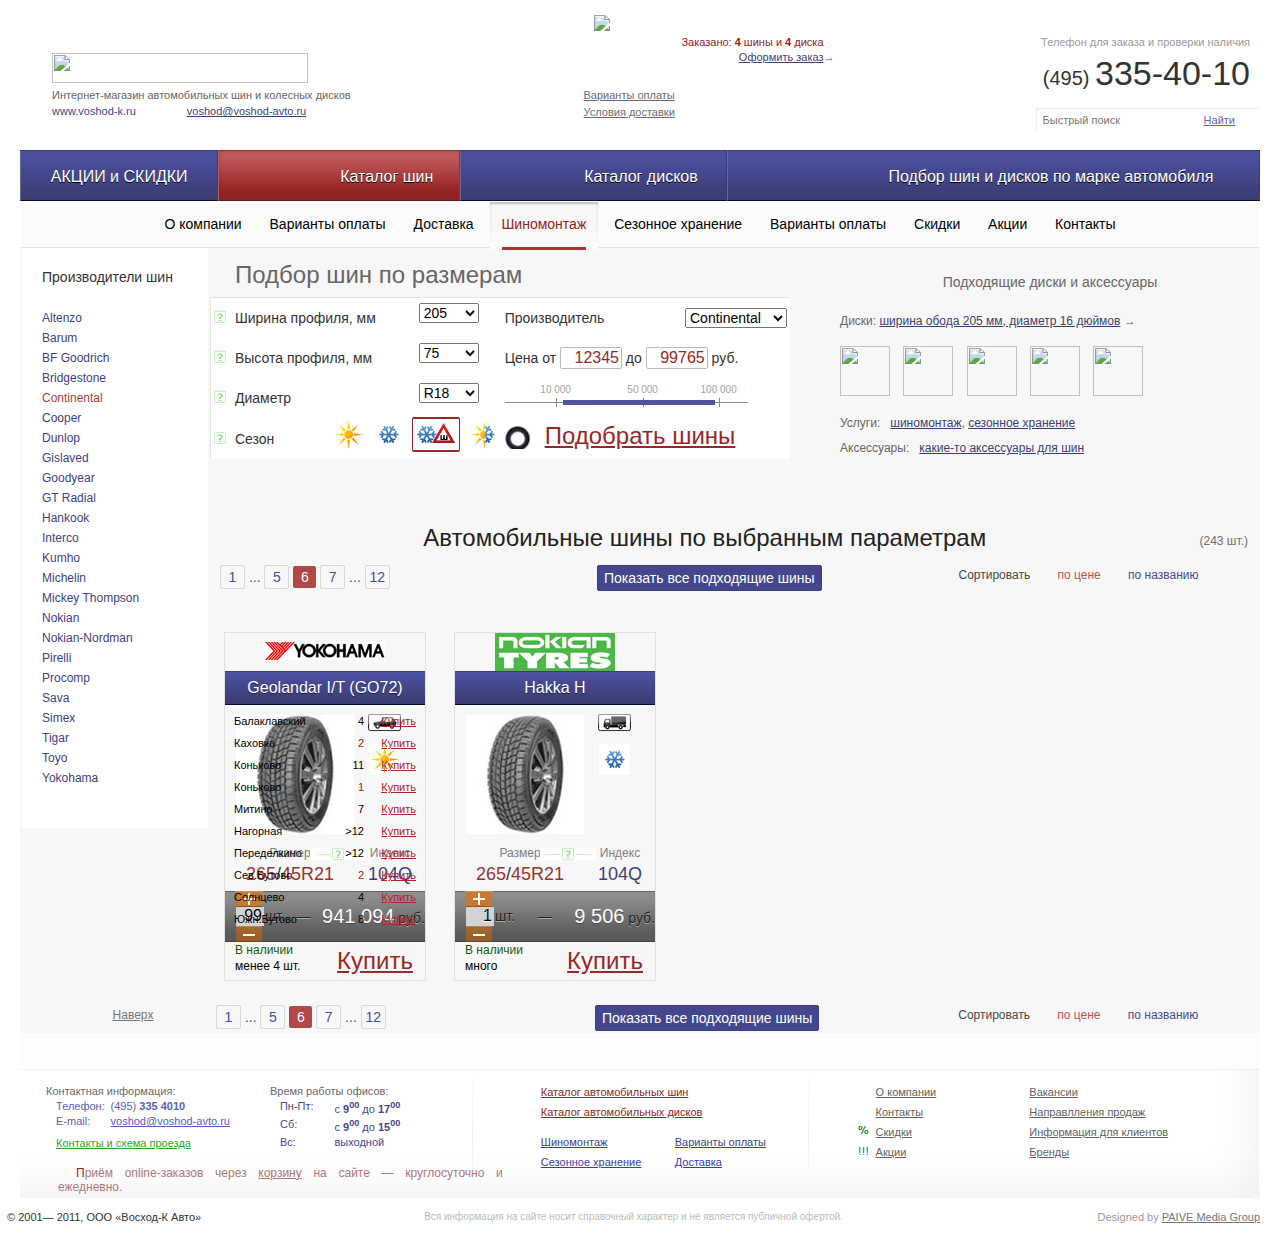
==== catalog1.html @ b051fc98 "FIX: shit-remove" ====
<!DOCTYPE html PUBLIC "-//W3C//DTD XHTML 1.0 Strict//EN" "http://www.w3.org/TR/xhtml1/DTD/xhtml1-strict.dtd">
<html xmlns="http://www.w3.org/1999/xhtml">
<head>
	<meta http-equiv="Content-Type" content="text/html; charset=utf-8" />
	<meta name="Description" content="" />
	<title>Шины!</title>
	<link href='layout.css' rel="stylesheet" type="text/css" />
	<link href='typography.css' rel="stylesheet" type="text/css" />
	<!--[if lte IE 7]>
		<link rel="stylesheet" type="text/css" href='ie.css' />
		<![endif]-->
	<!--[if lte IE 8]><style type="text/css">
		.selector_expanded .angle { display: none; }
		.selector_expanded .angle-inner { display: none; }
	</style><![endif]-->
	<link rel="Shortcut Icon" type="image/x-icon" href="" />
</head>
<body>

	<div id="wrapper">
	<!-- HEADER -->
		<div id="header">
			<div id="header-left"></div>
			<a href="#" class="logo">
				<img src="img/logo.png" width="256" height="30" alt="" />
				<span class="logo-caption">Интернет-магазин автомобильных шин и колесных дисков</span>
			</a>
			<div class="header-sublogo_links">
				<a class="header-self_link" href="http://www.voshod-k.ru/">www.voshod-k.ru</a>
				<a class="header-email" href="mailto:voshod@voshod-avto.ru">voshod@voshod-avto.ru</a>
			</div>

			<div class="addon_info-links">
				<a href="#">Варианты оплаты</a>
				<a href="#">Условия доставки</a>
			</div>
			<div id="cart" class="full">
				<img src="img/forklift.png"/>
				Заказано: <b>4</b> шины и <b>4</b> диска<br/>
				<a href="#">Оформить заказ</a>
			</div>
			<div class="right">
				Телефон для заказа и проверки наличия
				<div id="phone">
					<span class="code">(495) </span>335-40-10
				</div>
				<div id="search">
					<form action="#search" method="post">
						<input name="search" placeholder="Быстрый поиск" tabindex="1" />
						<a href="#" id="search-do" tabindex="2">Найти</a>
					</form>
				</div>
			</div>
		</div>
	<!--MAIN NAVIGATION _ menu1-->
		<ul id="menu">
			<li id="menu_actions"><div><a href="#">АКЦИИ и СКИДКИ</a></div></li>
			<li id="menu_tire_cat" class="active"><div><a href="#">Каталог шин</a></div></li>
			<li id="menu_disc_cat"><div><a href="#">Каталог дисков</a></div></li>
			<li id="menu_from_model"><div><a href="#">Подбор шин и дисков по марке автомобиля</a></div></li>
		</ul>
	<!-- Sub-Navigation -->
		<ul id="menu2">
			<li><div><a href="#">О компании</a></div></li>
			<li><div><a href="#">Варианты оплаты</a></div></li>
			<li><div><a href="#">Доставка</a></div></li>
			<li><div class="active"><a href="#">Шиномонтаж</a></div></li>
			<li><div><a href="#">Сезонное хранение</a></div></li>
			<li><div><a href="#">Варианты оплаты</a></div></li>
			<li><div><a href="#">Скидки</a></div></li>
			<li><div><a href="#">Акции</a></div></li>
			<li><div><a href="#">Контакты</a></div></li>
		</ul>

	<div class="main">
		<div class="sidebar">
			<h3 class="catalog-title">Производители шин</h3>
			<ul class="catalog-list">
				<li><a href="#">Altenzo</a></li>
				<li><a href="#">Barum</a></li>
				<li><a href="#">BF Goodrich</a></li>
				<li><a href="#">Bridgestone</a></li>
				<li><a class="current" href="#">Continental</a></li>
				<li><a href="#">Cooper</a></li>
				<li><a href="#">Dunlop</a></li>
				<li><a href="#">Gislaved</a></li>
				<li><a href="#">Goodyear</a></li>
				<li><a href="#">GT Radial</a></li>
				<li><a href="#">Hankook</a></li>
				<li><a href="#">Interco</a></li>
				<li><a href="#">Kumho</a></li>
				<li><a href="#">Michelin</a></li>
				<li><a href="#">Mickey Thompson</a></li>
				<li><a href="#">Nokian</a></li>
				<li><a href="#">Nokian-Nordman</a></li>
				<li><a href="#">Pirelli</a></li>
				<li><a href="#">Procomp</a></li>
				<li><a href="#">Sava</a></li>
				<li><a href="#">Simex</a></li>
				<li><a href="#">Tigar</a></li>
				<li><a href="#">Toyo</a></li>
				<li><a href="#">Yokohama</a></li>
			</ul><!--//catalog-list-->
		</div>
		<div class="catalogue-blocks">
			<div class="products_selection-outer">
				<div class="advice-disc">
					<div id="selector_wrapper">
						<h1>Подбор шин по размерам</h1>
						<table class="selector">
						<tr>
							<td><a href="#" class="icon_help"></a></td>
							<td><label for="tire_width">Ширина профиля, мм</label></td>
							<td><select name="tire_width" id="tire_width">
								<option value="205">205</option>
								<option value="190">190</option>
							</select></td>
							<td><label for="tire_creator">Производитель</label>
								<select name="tire_creator" id="tire_creator">
								<option value="1">Bridgestone</option>
								<option value="2" selected="selected">Continental</option>
								<option value="3">Goodyear</option>
								<option value="4">Firestone</option>
								<option value="5">Michelin</option>
								<option value="6">nokian Tyres</option>
							</select></td>
						</tr><tr>
							<td><a href="#" class="icon_help"></a></td>
							<td><label for="tire_height">Высота профиля, мм</label></td>
							<td><select name="tire_height" id="tire_height">
								<option value="75">75</option>
								<option value="65">65</option>
								<option value="55">55</option>
								<option value="45">45</option>
							</select></td>
							<td>Цена от <input class="price" name="price_low" value="12345"/>
								до <input class="price" name="price_high" value="99765"/> руб.</td>
						</tr><tr>
							<td><a href="#" class="icon_help"></a></td>
							<td><label for="tire_radius">Диаметр</label></td>
							<td><select name="tire_radius" id="tire_radius">
								<option value="18">R18</option>
								<option value="17">R17</option>
								<option value="16">R16</option>
								<option value="15">R15</option>
							</select></td>
							<td>
								<div class="double_slider">
									<div class="labels">
										<div class="label" style="left: 51px;">10 000<div class="tick"></div></div>
										<div class="label" style="left: 138px;">50 000<div class="tick"></div></div>
										<div class="label" style="left: 214px;">100 000<div class="tick"></div></div>
									</div>
									<div class="knob knob-left" style="left: 50px;"></div>
									<div class="knob knob-right" style="left: 210px;"></div>
									<div class="bar" style="left: 58px; width: 152px;"></div>
								</div>
							</td>
						</tr><tr>
							<td><a href="#" class="icon_help"></a></td>
							<td colspan="2"><span>Сезон</span> <div id="season">
								<a class="season season_summer" href="#"></a>
								<a class="season season_winter" href="#"></a>
								<a class="season season_spikes active" href="#"></a>
								<a class="season season_all" href="#"></a>
							</div></td>
							<td><a href="#" class="go">Подобрать шины</a></td>
						</tr>
						</table>
					</div>

					<div class="accessories-wrapper">
						<h3 class="matching">Подходящие диски и аксессуары</h3>
						Диски: <a href="#">ширина обода 205 мм, диаметр 16 дюймов</a> &rarr;
						<div class="goods-wrapper">
							<div class="goods">
								<a href="#" class="left"></a>
								<a href="#" class="right right-active"></a>
								<img src="img/disc-previews/1.png" />
								<img src="img/disc-previews/2.png" />
								<img src="img/disc-previews/3.png" />
								<img src="img/disc-previews/4.png" />
								<img src="img/disc-previews/5.png" />
							</div>
						</div>
						<ul class="extra">
							<li>Услуги: &nbsp; <a href="#">шиномонтаж</a>, <a href="#">сезонное хранение</a></li>
							<li>Аксессуары: &nbsp; <a href="#">какие-то аксессуары для шин</a></li>
						</ul>
					</div>
				</div>
			</div>
			
			<h2 class="catalogue-title">
					Автомобильные шины по выбранным параметрам
					<span class="total-amount">(243 шт.)</span>
			</h2>
			<div class="catalogue-panel">
				<div class="paginator">
					<a href="#" class="page">1</a> ...
					<a href="#" class="page">5</a>
					<a href="#" class="page active">6</a>
					<a href="#" class="page">7</a> ...
					<a href="#" class="page">12</a>
				</div>
				<div class="show-all">
					<button>Показать все подходящие шины</button>
				</div>
				<div class="sorting">
					<span class="title">Сортировать</span>
					<div class="column active">
						<a href="#" class="up"></a>
						по цене
						<a href="#" class="down down-active"></a>
					</div>
					<div class="column">
						<a href="#" class="up"></a>
						по названию
						<a href="#" class="down"></a>
					</div>
				</div>
			</div>
		

		<ul class="product-list product-list_inner">
			<li class="right-border"></li>
			
			<li class="p-item">
				<div class="brand"><img src="img/logos/yokohama.gif" alt="" /></div>
				<h2 class="product-heading">Geolandar I/T (GO72)</h2>
				<div class="product-details">
					<div class="fig"><img src="img/photos/1.jpg" alt="" /></div>
					<ul class="product-specifics">
						<li class="car-type"><i class="vehicle_icon vehicle_icon_auto"></i></li>
						<li class="weather-type"><i class="season season_summer"></i></li>
						<li class="addon-type"><i></i></li>
					</ul>
					<div class="properties">
						<div class="size"><span>Размер</span><br/><big><b>265</b>/<b>45R21</b></big></div>
						<div class="index"><span>Индекс</span><br/><big>104Q</big></div>
						<a class="info-flyer" href="#"></a>
					</div>
				</div>
				<div class="product-actions">
					<div class="amount-selector">
						<a class="inc-amount" href="#"></a>
						<a class="dec-amount" href="#"></a>
						<input type="text" class="amount-number" value="99" /><span>шт.</span>
					</div>
					<div class="price">
						<div class="emdash">&mdash;</div>
						<div class="value"><big>941 094</big> руб.</div>
					</div>
				</div>
				<div class="availability availability-present">
					<div class="where-list">
						<div class="place"><span>Балаклавский</span><span class="amount">4</span></div><a class="buy" href="#">Купить</a>
						<div class="place"><span>Каховка</span><span class="amount small">2</span></div><a class="buy" href="#">Купить</a>
						<div class="place"><span>Коньково</span><span class="amount">11</span></div><a class="buy" href="#">Купить</a>
						<div class="place"><span>Коньково</span><span class="amount small">1</span></div><a class="buy" href="#">Купить</a>
						<div class="place"><span>Митино</span><span class="amount">7</span></div><a class="buy" href="#">Купить</a>
						<div class="place"><span>Нагорная</span><span class="amount">&gt;12</span></div><a class="buy" href="#">Купить</a>
						<div class="place"><span>Переделкино</span><span class="amount">&gt;12</span></div><a class="buy" href="#">Купить</a>
						<div class="place"><span>Сев.Бутово</span><span class="amount small">2</span></div><a class="buy" href="#">Купить</a>
						<div class="place"><span>Солнцево</span><span class="amount">4</span></div><a class="buy" href="#">Купить</a>
						<div class="place"><span>Южн.Бутово</span><span class="amount">8</span></div><a class="buy" href="#">Купить</a>
						<div class="bottom"></div>
					</div>
					<div class="present">В наличии</div>
					<div class="amount">менее 4 шт.</div>
				</div>
				<a class="btn-buy" href="#">Купить</a>
			</li>

			<li class="p-item">
				<div class="brand"><img src="img/logos/nokian.gif" alt="" /></div>
				<h2 class="product-heading">Hakka H</h2>
				<div class="product-details">
					<div class="fig"><img src="img/photos/1.jpg" alt="" /></div>
					<ul class="product-specifics">
						<li class="car-type"><i class="vehicle_icon vehicle_icon_truck"></i></li>
						<li class="weather-type"><i class="season season_winter"></i></li>
					</ul>
					<div class="properties">
						<div class="size"><span>Размер</span><br/><big><b>265</b>/<b>45R21</b></big></div>
						<div class="index"><span>Индекс</span><br/><big>104Q</big></div>
						<a href="#" class="info-flyer"></a>
					</div>
				</div>
				<div class="product-actions">
					<div class="amount-selector">
						<a class="inc-amount" href="#"></a>
						<a class="dec-amount" href="#"></a>
						<input type="text" class="amount-number" value="1" /><span>шт.</span>
					</div>
					<div class="price">
						<div class="emdash">&mdash;</div>
						<div class="value"><big>9 506</big> руб.</div>
					</div>
				</div>
				<div class="availability availability-present">
					<div class="present">В наличии</div>
					<div class="amount">много</div>
				</div>
				<a class="btn-buy" href="#">Купить</a>
			</li>
		</ul><!--//product-list-->
		<div class="catalogue-panel catalogue-panel_bottom">
			<div class="top-link"><a href="#">Наверх</a></div>
			<div class="paginator">
				<a href="#" class="page">1</a> ...
				<a href="#" class="page">5</a>
				<a href="#" class="page active">6</a>
				<a href="#" class="page">7</a> ...
				<a href="#" class="page">12</a>
			</div>
			<div class="show-all">
				<button>Показать все подходящие шины</button>
			</div>
			<div class="sorting">
				<span class="title">Сортировать</span>
				<span class="column active">
					<a href="#" class="up"></a>
					по цене
					<a href="#" class="down down-active"></a>
				</span>
				<span class="column">
					<a href="#" class="up"></a>
					по названию
					<a href="#" class="down"></a>
				</span>
			</div>
		</div>

		<div class="catalogue-bottom"></div>
	</div>
	</div><!--//main-->

	<div id="footer-navigation">
		<div class="office-info">
			<div class="column column_contacts">
				<h5>Контактная информация:</h5>
				<dl>
					<dt>Телефон:</dt>  <dd>(495) <b>335 4010</b></dd>
					<dt>E-mail:</dt>  <dd><a href="mailto:voshod@voshod-avto.ru">voshod@voshod-avto.ru</a></dd>
				</dl>
				<a href="#" class="contacts_link">Контакты и схема проезда</a>
			</div>
			<div class="column column_time">
				<h5>Время работы офисов:</h5>
				<dl>
					<dt>Пн-Пт:</dt>  <dd>с <b>9<sup>00</sup></b> до <b>17<sup>00</sup></b></dd>
					<dt>Сб:</dt>  <dd>с <b>9<sup>00</sup></b> до <b>15<sup>00</sup></b></dd>
					<dt>Вс:</dt>  <dd>выходной</dd>
				</dl>
			</div>
			<br style="clear: both;"/>
			<p class="notification">Приём online-заказов через <a href="#">корзину</a> на сайте — круглосуточно и ежедневно.</p>
		</div>

		<div class="addon-services_nav">
			<ul class="s_nav-catalogs">
				<li><a href="#">Каталог автомобильных шин</a></li>
				<li><a href="#">Каталог автомобильных дисков</a></li>	
			</ul>
			<ul class="s_nav-services">
				<li><a href="#">Шиномонтаж</a></li>
				<li><a href="#">Варианты оплаты</a></li>
				<li><a href="#">Сезонное хранение</a></li>
				<li><a href="#">Доставка</a></li>
			</ul>
		</div>

		<div class="addon-basic_nav">
			<ul class="b_nav">
				<li><a href="#">О компании</a></li> 	<li><a href="#">Вакансии</a></li>
				<li><a href="#">Контакты</a></li>			<li><a href="#">Направлления продаж</a></li>
				<li class="ico-sales"><a href="#">Скидки</a></li><li><a href="#">Информация для клиентов</a></li>
				<li class="ico-offers"><a href="#">Акции</a></li><li><a href="#">Бренды</a></li>
			</ul>
		</div>
	</div>

	<div id="footer">
		<div class="copyright">
			&copy; 2001— 2011, ООО &laquo;Восход-К Авто&raquo;
		</div>
		<div class="notice">Вся информация на сайте носит справочный характер и не является публичной офертой.</div>
		<div class="dev">Designed by <a href="#">PAIVE Media Group</a></div>
	</div>

	</div><!--//wrapper-->
	<div class="selector_expanded" style="display: none;">
		<table>
			<tr><td><div class="option">4,5</div></td>
					<td><div class="option">7</div></td>
					<td><div class="option">9,5</div></td>
					<td><div class="option">12,5</div></td>
			</tr>
			<tr><td><div class="option">5</div></td>
					<td><div class="option">7,5</div></td>
					<td><div class="option">10</div></td>
					<td><div class="option">13</div></td>
			</tr>
			<tr><td><div class="option">5,5</div></td>
					<td><div class="option">8</div></td>
					<td><div class="option active">10,5</div></td>
					<td></td>
			</tr>
			<tr><td><div class="option">6</div></td>
					<td><div class="option">8,5</div></td>
					<td><div class="option">11</div></td>
					<td></td>
			</tr>
				<tr><td><div class="option">6,5</div></td>
					<td><div class="option">9</div></td>
					<td><div class="option">12</div></td>
					<td></td>
			</tr>
		</table>
		<div class="angle"></div><div class="angle-inner"></div>
	</div>
<script type="text/javascript" src="mootools-1.3.js"></script>
<script type="text/javascript"><!--
$$(".tab a").addEvent('click', function(event){
	var old_tab = $$(".tab.active")[0];
	var new_tab = this.parentNode.parentNode;
	if (old_tab == new_tab) return;
	old_tab.removeClass('active');
	$(old_tab.get('tab') + "_selector").style.display = 'none';
	$(new_tab).addClass('active');
	$(new_tab.get('tab') + "_selector").style.display = '';
	event.preventDefault();
});

$$("#accordion .panel").addEvent('click', function(event){
	var old = $$("#accordion  .panel.active")[0];
	if (old == this) return;
	old.removeClass('active');
	this.addClass('active');
	$($(old).getNext()).tween('width', 0);
	$(this.getNext()).tween('width', 350);
	event.preventDefault();
});

$$(".amount-selector .inc-amount").addEvent('click', function(event){
	var input = this.getNext(".amount-number");
	var val = parseInt(input.value) + 1;
	if (val > 99) val = 99;
	input.value = val;
	event.preventDefault();
});
$$(".amount-selector .dec-amount").addEvent('click', function(event){
	var input = this.getNext(".amount-number");
	var val = parseInt(input.value) - 1;
	if (val < 1) val = 1;
	input.value = val;
	event.preventDefault();
});

function open_select(event) {
	var id = this.get('data');
	var select = $(id);
	var wrapper = $$(".selector_expanded")[0];
	var table = $$(".selector_expanded table")[0];
	table.set('bound_select', id);
	
	var label = $($$("label[for="+id+"]")[0]);
	label.addClass('active');
	var off = label.getOffsets();
	wrapper.style.left = off.x + label.offsetWidth + 16 + 'px';
	wrapper.style.top = off.y - 8 + 'px';

	for (var i = table.rows.length-1; i >= 0; i--) table.deleteRow(i);
	var opt_cnt = select.options.length;
	var sel_idx = select.selectedIndex;
	var row = null;
	var isNarrow = true;
	for (var i = 0; i < opt_cnt; i++) {
		var cidx = i % 4;
		if (!cidx) row = table.insertRow(i/4);
		var cell = row.insertCell(cidx);
		var option = select.options[i];
		if (option.innerHTML.length > 6) isNarrow = false;
		var div = new Element('div', { 'class': "option", html: option.innerHTML, val: option.value });
		if (i == sel_idx) div.addClass('active');
		$(cell).grab(div);
	}
	if (isNarrow) table.addClass('selector_narrow');
	wrapper.style.display = '';
	event.stopPropagation();
}

function close_select() {
	var wrapper = $$(".selector_expanded")[0];
	wrapper.style.display = 'none';
	var table = $(wrapper).getElement("table");
	table.removeClass('selector_narrow');
	var id = table.get('bound_select');
	$($$("label[for="+id+"]")[0]).removeClass('active');
}

$$(".selector_expanded table")[0].addEvent('click', function(event){
	var id = this.get('bound_select');
	var target = $(event.target);
	if (target.className != "option") return;
	$(id).value = target.get('val');
	$($$(".selector_expanded table .active")[0]).removeClass('active');
	target.addClass('active');
	$$(".pseudo-select[data="+id+"]")[0].innerHTML = target.innerHTML;
	close_select();
});

$$("select").each(function(select){
	var lablels = $$("label[for="+select.id+"]");
	if (!lablels.length) return;
	select.style.display = 'none';
	var subst =  new Element("div", {'class': "pseudo-select", html: select.options[select.selectedIndex].innerHTML, data: select.id });
	subst.addEvent('click', open_select);
	$(select.parentNode).grab(subst);
});

document.addEvent('click', function(){
	close_select();
});
-->
</script>
</body>
</html>
---- layout.css ----
/*   Table of contents

0. GLOBAL RESET [ +element style reset and minifixes ]
1. BASE LAYOUT  [ LAYOUT. Style of all base elements like body, wrapper, header, content, extras, footer, etc. ]
2. GLOBAL STYLE [ Global styles ]
3. CONTENT      [ All elements fully relative to content and belong to it ]
4. HEADER       [ Header, Logo, Header-Menu, etc ]
5. FOOTER       [ Copyright, developers info etc ]

(c) SublimeYe, 2011
Skype: sublimeye

--------------------------------*/

/*   0. Global reset + holy shit ;)
--------------------------------*/
html,body,div,span,applet,object,iframe,h1,h2,h3,h4,h5,h6,p,blockquote,pre,a,abbr,acronym,address,big,cite,code,del,dfn,em,font,img,ins,kbd,q,s,samp,small,strike,strong,sub,tt,var,dd,dl,dt,li,ol,ul,fieldset,form,label,legend,table,caption,tbody,tfoot,thead,tr,th,td{margin:0;padding:0;border:0;font-weight:inherit;font-style:inherit;vertical-align:baseline}
input, button, textarea, select {margin: 0;font-size: 1em}
table {border-collapse: collapse; border-spacing: 0}
blockquote, q {quotes: none}
dfn, i, cite, var, address, em {font-style: normal}
th, b, strong, h1, h2, h3, h4, h5, h6 {font-weight: normal}

/* CLEAR FIX*/
.clearfix:after {content: ".";display: block;clear: both;visibility: hidden;line-height: 0;height: 0} 
.clearfix {display: inline-block} 
html[xmlns] .clearfix {display: block}

a:focus {outline: none;}

/*   1. Base layout
--------------------------------*/
body {
	padding: 0 20px;
}

#wrapper {
	max-width: 1440px;
	margin: 20px auto 0;
}
#header {
	position:relative;
	height: 130px;
	background:url('img/bg-head.png') top right;
	margin-left: 10px;
}
.logo {
	display: inline-block;
	margin-top: 33px;
	text-decoration: none;

}
.header-addon_links, .logo {
	margin-left: 17px;
}
.logo-caption {
	color: #666;
	display: block;
	line-height: 17px;
}
.header-self_link {
	color: #434689;
	text-decoration: none;
	margin-left: 17px;
}
a.header-self_link:hover {
	text-decoration: underline;
	color: #434689;
}
.header-email {
	margin-left: 48px;
	color: #3d3f77;
	text-decoration: underline;
}
a.header-email:hover {
	text-decoration: none;
	color: #3d3f77;
}
.addon_info-links {
	position: absolute;
	left: 45%;
	top: 67px;
}
.addon_info-links a {
	float: left;
	clear: left;
	line-height: 1.5;
}
#cart {
	position:absolute;
	left: 45%;
	margin-left: 70px;
	top: 15px;
}
#cart.full { margin: 0 0 0 10px; width: 230px; }
#cart.full img { float: left; margin-top: -20px; }
#header-left {height: 130px; width: 70px; background:url('img/bg-head.png'); margin: 0 -55px 0 -10px; float:left;}
#header .right {position:absolute; right: 10px; top: 15px; width: 250px; text-align:right}
#header #search {position: absolute; right:-10px; width: 224px; height: 26px; background:white; box-shadow: 2px 2px 2px -2px silver inset; margin: 10px 0 0 0;}
#header #search input { border: none; padding: 6px; width: 152px; background: transparent; }
#search-do { padding-right: 15px;	margin-right: 10px; background:url('img/search.gif') no-repeat scroll right center; }

/*   2. MENU
--------------------------------*/
#menu { display: block; width: 100%;
	}
#menu li {
	list-style-type: none; float: left;
	display: block;
	clear: right;
	line-height: 49px;
	height: 51px;
}
#menu div {
	height: 49px;
	background: #43468a url('img/x-bg-slice.png') 0 0 repeat-x;
	border: 1px solid #44478c;
	border-color: #3b3d72 rgba(3, 13, 59, 0.18) #030d3b rgba(255, 255, 255, 0.12);
	border-color: #3b3d72 #373b7b #030d3b #6669a0;
}
#menu a {
	display: block;
	padding: 20px 0 0;
	margin-top: -20px;
	background: url('img/menu_tires.png') left top no-repeat scroll;
	bottom: -1px;
	position: relative;
}
#menu .active div {
	background: #a93d3d url('img/x-bg-slice.png') 0 -49px repeat-x;
	box-shadow: 2px 2px 4px -2px rgba(0, 0, 0, 0.2) inset;
	border-color: #9d2e2e rgba(3, 13, 59, 0.18) #6e1313 rgba(255, 255, 255, 0.12);
	border-color: #9d2e2e #89373f #6e1313 #b96161;
}
#menu_actions { width: 16%; }
#menu_tire_cat { width: 19.5%; }
#menu_disc_cat { width: 21.5%; }
#menu_from_model { width: 43%; }
#menu_tire_cat a { background-position: 20px -131px; padding-left: 95px; }
#menu_disc_cat a { background-position: 20px -231px; padding-left: 95px; }
#menu_from_model a { background-position: 20px -331px; padding-left: 115px; }

#menu2 {
	clear: both;
	text-align: center;
	background: #fbfbfb;
	border: 1px solid white;
	border-bottom-color: #e4e3e3;
}
#menu2 li {
	list-style-type: none;
	display:inline-block;
	vertical-align: top
}
#menu2 a { display: block; line-height: 45px; }
#menu2 div { padding: 0 12px; }
#menu2 .active {
	background-color: #f7f7f7;
	box-shadow: 0 -30px 15px -15px #fcfcfc inset, 0 2px 2px silver inset;
	position: relative;
	top: 20px;
	margin-top: -20px;
}
#menu2 .active a { border-bottom: 3px solid #a53737; }

/*   2. GLOBAL STYLE
--------------------------------*/

body { background:url('img/bg.gif') repeat top center; min-width: 1160px; }
#body { background-color:#f7f7f7; border:1px solid white; border-width: 0 1px}
.columns { margin-right: 579px; }
.columns .right { float: right; width: 579px; margin-right: -579px; position: relative; }
.columns .left { float: left; width: 100%; }

/*   3. CONTENT
--------------------------------*/
.tabs { margin-top: 15px; }
.tabs .title { float: left; margin: 2px 0 0 24px; }
.tabs .tab a { border-bottom: 1px dashed; display: block; margin: 0 8px 8px; border-color: #424586; }
.tabs .tab { float: left; margin-left: 8px; }
.tabs .active a {
	border-color: #a83b3b; background: white; margin: -1px 7px 8px
}
.tabs .active {
	background: white;
	border: 1px solid #e5e5e5;
	border-width: 1px 0 0 1px;
	margin-bottom: -1px;
}
.tabs .active div {
	border: 1px solid #f6f6f6;
	border-width: 1px 0 0 1px;
}
.interactive-blocks {
	overflow: hidden;
	background: #F7F7F7;
}
#selector_wrapper {
	float: left;
	width: 580px;
	height: 243px;
}

/* Main page : content layout
--------------------------------*/
.main {
	overflow: hidden;
	background: #f7f7f7;
}
.main_content-layout {
	float: left;
	clear: both;
	margin-left: 560px;
	background: #F7F7F7;
}
.main_fixed-column {
	margin-left: 190px;
	overflow: visible;
}
.main_fixed-column .catalogue-blocks {
	width: 100%;
	float: right;
}
.main_fixed-column .sidebar {
    margin-left: -190px;
    position: relative;
}

.selector { background:white; border: 1px solid #e5e5e5; border-width: 1px 0 0 1px; clear: both; width: 100%; }
#tire_selector { height: 207px; }
#tire_width, #tire_height, #tire_radius { width: 60px; }
.selector select { float: right; margin-right: 20px; }
#tire_selector select,
#disc_selector select { margin-bottom: -4px; }
#brand_selector select { margin-top: 8px; }
#tire_creator { margin: 10px 0 -10px; }
.selector table { margin-top: 20px; width: 100%; }
.selector td { padding: 0 3px; line-height: 40px; }
.icon_help { display: inline-block; width: 12px; height: 12px; background: url('img/question.gif') center; }
.selector .double_slider { position: relative; width: 243px; height: 1px; background: #8b8b8b; }
.selector .double_slider .label { position: absolute; width: 48px; margin-left: -24px; top: -20px; line-height: 16px; }
.selector .double_slider .tick { position: absolute; left: 0; width: 1px; height: 9px; background: #8b8b8b; margin-left: 24px;  }
.selector .double_slider .knob { position: absolute; width: 8px; height: 14px; background: url('img/knob.png'); cursor: pointer}
.selector .double_slider .knob-left { background-position: 0 0; }
.selector .double_slider .knob-right { background-position: -8px 0; }
.selector .double_slider .bar {
	position: absolute; top: -2px; height: 5px;
	background-color: #4f539d;
	background: linear-gradient(top, #565aac 0%,#3e417b 100%);
}
.selector .go{ padding-left: 40px; background: url('img/goods_large_icon.png') left -11px no-repeat scroll; }
#tire_selector .go{ position: relative; top: 20px; }

#tire_selector .go { background-position: 0 -11px; }
#disc_selector .go { background-position: 0 -51px; }
#brand_selector .go { background-position: 0 -80px; padding: 10px 0 0 60px; float: right; margin: 14px 20px 36px 0; }

 input.price { width: 3.5em; border: 1px solid #bababa; border-radius: 2px; }

.season { width: 31px; height: 31px; background-image: url('img/seasons.png'); display: block; }
.season_summer { background-position: 0 0; }
.season_winter { background-position: -31px 0; }
.season_spikes { background-position: -62px 0; width: 46px; }
.season_all { background-position: -108px 0; }
.season_spikes_only { background-position: -141px 0; }
#season { float: right; }
#season .season { float: left; margin-left: 9px; border-radius: 2px; }
#season .season.active { border: 1px solid #982828; margin: -2px -1px -2px 8px; border-width: 2px 1px; }
#season .season:hover { border: 1px solid #e3e3e3; margin: -1px -1px -1px 8px; }

#accordion {
	width: 579px;
	height: 259px;
	border-top: 1px solid white;
	border-left: 1px solid white;
	overflow: hidden;
	float: right
}
#accordion .panel, #accordion .view { height: 259px; float: left; position: relative; }
#accordion .panel { width: 37px; border-right: 1px solid white; }
#accordion .view { width: 350px; background: url('img/accordion-bg.jpg'); overflow: hidden; }
#accordion .view .text h1 { font-size: 36px; }
#accordion .view .text p { font-size: 12px; }

#accordion .panel .text { width: 37px; height: 240px; }
#accordion .active .text { background-position: -37px 0; }
#accordion .panel .text1 { background-image: url(img/text1.png); }
#accordion .panel .text2 { background-image: url(img/text2.png); }
#accordion .panel .text3 { background-image: url(img/text3.png); }
#accordion .panel .text4 { background-image: url(img/text4.png); }
#accordion .panel .text5 { background-image: url(img/text5.png); }
#accordion .panel .text6 { background-image: url(img/text6.png); }

#accordion .panel .label { width: 37px; height: 20px; background: url(img/labels.png); }
#accordion .panel .label_new { background-position: 0 0; }
#accordion .panel .label_sale { background-position: -37px 0; }
#accordion .panel .label_hit { background-position: -74px 0; }

#accordion .view .text {
	color:#3f3f3f;
	position: absolute; bottom: 0; left: 0;
	width: 340px; /*// width: 350px;*/
	padding: 8px;
	background: rgba(255, 255, 255, 0.7);
	filter: progid:DXImageTransform.Microsoft.gradient( startColorstr='#b2ffffff', endColorstr='#b2ffffff',GradientType=0); 
}

#all_news { float: right; padding-right: 5px; margin-top: -18px; }

#news {
/* -1px for left-border */
	width: 559px;
	margin-left: -559px;
	float: left;
	background: #F7F7F7;
}
#news .text {
	overflow: hidden;
}

#news h2 { margin-top: 30px; padding: 0 20px; }
#news .piece_of_news { padding: 0 20px; }
#news .piece_of_news .date {
	margin: 10px 0 0 -18px
}

#news .banners {
	float: left;
	width: 187px;
	margin-right: 16px;
	overflow: hidden;
	/*margin-left: -187px; */
	position: relative;
}
#news .banners img {
	float: left;
	clear: left;
}

.main_content-layout .article {
	float: right;
	margin-left: 30px;
}
.article h1 { margin: 25px 0 5px 0; }
p { margin: 0 0 8px 0; padding: 0 1em; }

/*   4. HEADER
--------------------------------*/

/*   5. FOOTER
--------------------------------*/
#footer-navigation {
	clear: both;
	height: 130px;
}
#footer-navigation { background: url('img/bg-footer.png') right top; }
#footer-navigation li { list-style-type: none; }
#footer-navigation .office-info { float: left; width: 42%; background: url('img/x-bg-slice.png') 87% -183px no-repeat; }
#footer-navigation .office-info .column { float: left; margin-left: 5%; width: 38%; padding-top: 15px; }
#footer-navigation .office-info h5 { color: #696969; font-size: 11px; }
#footer-navigation a.contacts_link { margin-left: 10px; line-height: 26px; }
#footer-navigation .office-info dl { margin-left: 10px; }
#footer-navigation .office-info dt { float: left; width: 29%; }
#footer-navigation .office-info dd { float: left; width: 70%; }

#footer-navigation .office-info .notification { margin: 10px 5% 0; }
#footer-navigation .addon-services_nav { float: left; width: 27%; background: url('img/x-bg-slice.png') 80% -183px no-repeat;  }
#footer-navigation .addon-basic_nav { float: left; width: 31%; clear: right}
#footer-navigation .s_nav-catalogs { margin-top: 13px; }
#footer-navigation .s_nav-services { margin-top: 10px; }
#footer-navigation .s_nav-services li { float: left; width: 40%; }
#footer-navigation .b_nav { margin-top: 13px;  }
#footer-navigation .b_nav li { float: left; width: 40%;  }

#footer {overflow: hidden; line-height: 36px; margin-left: -13px; }
#footer .copyright { float: left; width: 25%; text-align: left; }
#footer .notice { float: left; width: 50%; text-align: center; }
#footer .dev { float: left; width: 25%; text-align: right; }

/* Additional blocks
--------------------------------*/
.three-columns-grid {
	width: 100%;
	margin: 25px 0 10px;
}
.three-columns-grid td {
	padding: 0 15px;
}

.ico-tick {
	margin-left: 1.6em;
	position: relative;
}
.ico-tick i {
	display: inline-block;
	width: 12px;
	height: 12px;
	background: url('img/check.png');
	vertical-align: middle;
	position: absolute;
	left: -20px;
	top: 2px;
}

/* product list
--------------------------------*/
.product-list {
	position: relative;
	clear: both;
	overflow: hidden;
	list-style: none;
	background: white url('img/catalogue-bg.jpg') no-repeat left top;
	padding: 17px 4px 60px;
}

.product-list_inner {
	clear: right;
	overflow: visible;
	background: none;
}

.product-list_inner:after {
	display:none;
}

.product-list:after {
	content: '';
	position: absolute;
	width: 4px;
	height: 276px;
	right: 0;
	top: 0;
	background: white url('img/catalogue-bg.jpg') no-repeat right top;
}

/*
.product-list .right-border {
	float: right;
	width: 4px;
	height: 276px;
	background: white url('img/catalogue-bg.jpg') no-repeat right top;
	margin: -17px -4px 0 4px;
}
*/

.product-list .p-item {
	width: 200px;
	height: 347px;
	border: 1px solid #e1e1e1;
	margin: 14px;	
	float: left;
}

.p-item .brand { width: 200px; height: 38px; line-height: 34px; text-align: center; overflow: hidden; }
.p-item .brand img { max-width: 200px; max-height: 38px; display: inline-block; margin: 0 auto; vertical-align: middle; }

.product-heading {
	background: #777 url('img/x-bg-slice.png') 0 -149px repeat-x;
	height: 34px;
}
.product-details { height: 186px; position: relative; }
.product-details .fig { width: 140px; height: 138px; line-height: 138px; text-align: center; }
.product-details .fig img { max-width: 140px; max-height: 138px; display: inline-block; margin: 0 auto; vertical-align: middle; }
.product-specifics { position: absolute; }
.product-details .product-specifics { left: 140px; top: 0; }
.catalogue-blocks .product-specifics { right: 45px; top: 0; }
.product-specifics li { list-style-type: none; position: absolute; }
.product-specifics .car-type { left: 3px; top: 9px; }
	.vehicle_icon { display: block; width: 33px; height: 18px; background: url('img/vehicle_icons.png') no-repeat; }
	.vehicle_icon_auto { background-position: 0 0; }
	.vehicle_icon_truck { background-position: 0 -18px; }
	.vehicle_icon_moto { background-position: 0 -36px; }
	
.product-specifics .weather-type { left: 4px; top: 39px; }
.product-specifics .addon-type { left: 4px; top: 76px; }

.product-details .properties { position: relative; left: 15px; }
.product-details .properties div { float:left; width: 50%; }
.product-details .properties .info-flyer {
	display: block;
	position: absolute; left: 70px; top: 5px;
	width: 56px; height: 12px;
	background: url('img/question.gif') center;
}

.product-actions {
	width: 200px;
	height: 51px;
	background: #777 url('img/x-bg-slice.png') 0 -98px repeat-x;
}

.product-actions .amount-selector {
	position: relative;
	padding-left: 30px;
	margin-left: 10px;
	float: left;
	height: 51px;
	background: url('img/price-plus_minus.gif') no-repeat;
}
.product-actions .amount-selector .inc-amount, 
.product-actions .amount-selector .dec-amount,
.product-actions .amount-selector .amount-number {
	left: 0;
	display: block;
	position: absolute;
	width: 28px;
}
.product-actions .amount-selector .inc-amount { top: 0; height: 16px; }
.product-actions .amount-selector .amount-number { top: 15px; height: 17px; margin: 1px; border: none; width: 24px; background: #d3d3d3; }
.product-actions .amount-selector .dec-amount { top: 35px; height: 16px; }
.product-actions .price { float: right; position: relative; }
.product-actions .price .value {  margin-top: -51px; }
.product-actions .emdash { position: relative; left:-77px; margin-left:50%; }
.p-item .availability { clear: left; float: left; margin-left: 10px; position: relative; }
.p-item .btn-buy { float: right; margin: 0 12px; }

.selector_expanded {
	position: absolute;
	background-color: #f1f1f1;
	background: linear-gradient(top, #f7f7f7, #ececec);
	border: 1px solid white;
	border-width: 1px 0;
	box-shadow: 1px 1px 5px rgba(0, 0, 0, 0.75);
	filter:
		progid:DXImageTransform.Microsoft.DropShadow( color='#20000000', offX=3, offY=-2),
		progid:DXImageTransform.Microsoft.DropShadow( color='#20000000', offX=2, offY=3),
		progid:DXImageTransform.Microsoft.DropShadow( color='#20000000', offX=-3, offY=2),
		progid:DXImageTransform.Microsoft.DropShadow( color='#20000000', offX=-2, offY=-3);
}
.selector_expanded .option {
	height: 21px;
	line-height: 21px;
	margin: 7px 5px;
	padding: 0 7px;
	cursor: pointer
}
.selector_narrow .option {
	width: 45px;
}
.selector_expanded .angle {
	position: absolute;
	left: -5px;
	top: 10px;
	width: 10px;
	height: 10px;
	transform: rotate(45deg);
	-moz-transform: rotate(45deg);
	-webkit-transform: rotate(45deg);
	background-color: #f1f1f1;
	box-shadow: 1px 0 5px rgba(0, 0, 0, 0.75);
}
.selector_expanded .angle-inner {
	position: absolute;
	left: 0;
	top: 5px;
	width: 10px;
	height: 20px;
	background-color: #f1f1f1;
}
.selector_expanded .active { background: white; }
.selector_expanded table { margin: 0; width: auto; }
.selector_expanded td { padding: 0; }

.pseudo-select {
	height: 23px;
	line-height: 23px;
	border: 1px solid #bbb;
	border-radius: 2px;
	background: white url('img/select-arrow.png') right top no-repeat;
	padding: 0 25px 0 6px;
	cursor: pointer;
	display: inline-block;
}
.pseudo-select { color: #982828; font-size: 16px; text-align: center; }

/* catalog1_page
--------------------------------*/
.sidebar {
	width: 186px;
	float: left;
	background: #fff;
	border-left: 1px solid #f9f9f9;
	margin: 0 2px 0 1px;
}
.sidebar h3 {
	font-size: 14px;
	color: #333;
	margin: 20px;
}

.sidebar li {
	background: url('img/y-bg.png') left top no-repeat;
	padding-left: 20px;
	list-style-type: none;
}
.sidebar li:first-child {
	background: none;
}
.sidebar .catalog-list {
	padding-bottom: 40px;
}

.sidebar li {
	font-size: 12px;
	line-height: 20px;
}
.sidebar a {
	text-decoration: none;
	color: #3f417d;
}
.sidebar a.current {
	color: #a83b3b;
}

.results_bottom {
	clear: both;
}

.inner-content {
	overflow: hidden;
}
.inner-content.ambient {
	overflow: visible;
}

.product_selector-wrapper {
	width: 582px;
	height: 200px;
	background: #fff;
	float: left;
}

.accessories-wrapper {
	padding-left:50px;
	overflow:hidden;
}

.product_featured-wrapper {
	background: #efefaa;
}

.products_selection-outer {
	overflow: hidden;
}

.results {
	overflow: hidden;
	position: relative;
	background: #fff;
}

.results .pagination {
	float: left;
	width: 35%;
}

.results .show-products-btn {
	float: left;
	text-align: center;
	width: 25%;
}

.results .sorting {
	float: left;
	width: 35%;
	text-align: right;
}

.results_bottom {
	padding-left: 186px;
}

.results .top-link {
	margin-left: -90px;
	float: left;
}

h2 .items-amount {
	float: right;
}
/* catalogue */
#selector_wrapper h1 { color: #666; padding: 10px 0 5px 25px; }

.advice-disc .goods { width: 366px; height: 58px; margin: 12px 0; position: relative; left: -25px; background: url('img/advised-goods.png'); }
.advice-disc .goods img { width: 50px; height: 50px; margin: 5px; }
.advice-disc .goods a { display: block; width: 20px; height: 60px; background: url('img/arrows.png') no-repeat; }
.advice-disc .goods .left { background-position: -48px 13px; float: left; }
.advice-disc .goods .right { background-position: -67px 13px; float: right; }
.advice-disc .goods .left-active { background-position: -84px 13px; }
.advice-disc .goods .right-active { background-position: -105px 13px; }

.advice-disc .extra {}
.advice-disc .extra li { list-style-type:none; }

.catalogue-blocks { overflow: visible; }
.catalogue-blocks .matching { padding: 25px 0 20px; }

.catalogue-title { color: #222; text-align: center; margin-top: 30px; }
.catalogue-blocks .total-amount { color: #6f6e6e; font-size: 12px; float: right; margin: 12px 12px 0 0; }

.catalogue-panel {
	overflow: hidden;
	position: relative;
	text-align: center;
	background: url('img/x-bg-slice.png') left -360px repeat-x;
	padding: 10px;
}
.catalogue-panel .paginator { float: left; width: 35%; text-align: left; }
.catalogue-panel .show-all { float: left; width: 25%; }
.catalogue-panel .sorting { float: left; width: 35%; text-align: right}

.catalogue-panel .paginator {
	color: #494d9b;
	font-size: 14px;
}
.catalogue-panel .paginator .page {
	text-align: center;
	width: 23px;
	height: 22px;
	border: 1px solid #d7d7d8;
	border-radius: 2px;
	line-height: 22px;
	display: inline-block;
	color: #494d9b;
	text-decoration: none;
}
.catalogue-panel .paginator .active {
	color: white;
	border: #852e2e;
	background: #b24747 url('img/x-bg-slice.png') 0 -311px repeat-x;
}
.catalogue-panel .show-all button {
	color: white;
	line-height: 22px;
	border: 1px solid #3c3e76;
	border-radius: 2px;
	background: #44478d url('img/x-bg-slice.png') 0 -333px repeat-x;
}
.catalogue-panel_bottom {
	padding-left: 196px; /* sidebar(186) + self padding(10) */
	clear: both;
}
.catalogue-panel_bottom .top-link {
	float: left;
	margin-left: -10%;
}

.catalogue-panel .sorting { font-size: 12px; color: #464a93; }
.catalogue-panel .sorting .title { color: #484848; line-height: 20px; }
.catalogue-panel .sorting .active { color: #bd5555 }
.catalogue-panel .sorting .column {
	position:relative; display: inline-block; margin-left: 2em; }
.catalogue-panel .sorting a {position:absolute;left:50%;margin-left:-12px; width: 23px; height: 13px; background-image:url('img/arrows.png'); }
.catalogue-panel .sorting .up {
	background-position: -1px -1px; top: -14px; }
.catalogue-panel .sorting .up-active { background-position: -25px -1px; }
.catalogue-panel .sorting .down { background-position: -1px -17px; top: 17px; }
.catalogue-panel .sorting .down-active { background-position: -25px -17px; }

.where-list {
	position: absolute;
	bottom: 34px;
	left: -16px;
	width: 182px; /*// 212px;*/
	padding: 10px 15px 0;
	background: url('img/where-list.png') center top;
}
.where-list .place { float: left; width: 130px; }
.where-list span { float: left; }
.where-list .amount { float: right; }
.where-list .buy { float: right; width: 50px; }
.where-list .bottom {
	height: 20px;
	background: url('img/where-list.png') center bottom;
	clear: both;
	margin: 0 -10px -9px;
}

.catalogue-bottom { height: 35px; border-top: 1px solid white; background: #fdfdfd; margin-top: -8px; }


/* tovar */

.catalogue-blocks .good-large { float:left; text-align: center; }
.catalogue-blocks .good-large .header { height: 46px; }
.catalogue-blocks .good-large .header img { vertical-align: middle; }
.catalogue-blocks .good-large .photo { position:relative; }
.catalogue-blocks .good-description { overflow: hidden; }
.catalogue-blocks .good-description h1 { background: url('img/x-bg-slice.png') 0 -149px repeat-x; line-height: 34px; height: 34px; margin-bottom: 30px; }

.tovar-list { width: 100%; margin-top: 15px; }
.tovar-list .properties { background: url('img/x-bg-slice.png') 0 -414px repeat-x; }
.tovar-list .header { background: none; }
.tovar-list td { vertical-align: middle; height: 68px; }
.tovar-list .header td { height: 30px; }
.tovar-list .product-actions { margin: 0 auto; }
.tovar-list .product-actions .emdash { left: -70px; margin-left: 0; }

.large-tooltip { position: relative; left: -100px; top: -3px; }
.large-tooltip-inner,
.large-tooltip-inner .left,
.large-tooltip-inner .right,
.large-tooltip-inner .bottom,
.large-tooltip-inner .corner { position: absolute; background: url('img/tooltip-large.png'); }
.large-tooltip-inner { position: absolute; background-position: center -5px; padding-top: 20px; margin-left: -10%; }
.large-tooltip-inner .left { width: 10px; left: -10px; top: -20px; bottom:0; background-position: -20px 15px; }
.large-tooltip-inner .right { width: 10px; right: -10px; top: -20px; bottom:0; background-position: 30px 15px; }
.large-tooltip-inner .bottom { width: 100%; height: 20px; bottom: -20px; left: -10px; background-position: -20px 40px; }
.large-tooltip-inner .corner { width: 20px; height: 20px; right: -20px; background-position: 40px 40px; }

.large-tooltip-inner td { padding: 3px 10px; height: auto; }
.large-tooltip-inner .address {
	padding-right: 0;
}
.large-tooltip-inner .address div {
	overflow: hidden;
	padding-right: 8px;
}
.large-tooltip-inner .dots {
	display: inline-block;
	width: 100%;
	background: url('img/dots.png') bottom repeat-x;
	height: 10px;
}
.large-tooltip-inner .number {
	padding-left: 0;
}
.large-tooltip-inner .number div {
	padding-left: 5px;
	direction: rtl;
    overflow: hidden;
}
.large-tooltip-inner .number .dots { margin-right: 1px; }

/* catalog2 */
.advice-list { float:left; width: 100%; background-color: #f7f7f7; margin: 40px 0 50px; clear: both; }
.advice-list .disc-details .icon_help { margin: 0 12px -2px 0; }
.advice-list .section { background-color: #fafafa; }
.advice-list .spacer { height: 60px; }
.advice-list .middle { background: url('img/y-bg.png') -184px 0 repeat-y; width: 7px; }
.advice-list .middle div { position: relative; }
.advice-list .middle .icon_help { position: absolute; left: -4px; top: -13px; border: 2px solid #f7f7f7; }

.selecting_extra-info {}
.selecting_extra-info h3 { padding: 20px 0; }
.selecting_extra-info ul { padding-left: 2em; }
.selecting_extra-info li {margin-bottom:3px; list-style-image: url("img/diamonds.png"); }
---- typography.css ----
/*   Typography & Colors
*    (c) SublimeYe, 2011
*    Skype: sublimeye
--------------------------------*/
body {font: 14px/1.4 Tahoma, Geneva, sans-serif}

h1,h2,h3,h4,h5,h6 {font-weight: normal}

h1 {font-size: 24px}
h2 {font-size: 24px}
h3 {font-size: 1.8em}
h4 {font-size: 1.6em}
h5 {font-size: 1.4em}
h6 {font-size: 1.2em}

/*   Links
--------------------------------*/
a {
	color: #06C;
	text-decoration:underline;
}
a:visited {}
a:hover {
	text-decoration:none;
}
a:active {}
	
#header {
	font-size:11px;
}

#cart {
	font-size:11px;
	text-shadow: 1px 1px 0 white;
}
#cart.empty, #header .right {
	color: #999;
	text-shadow: 0 1px 1px white;
}
#cart.full {
	color: #932222;
	text-align: right;
}
#cart.full b { font-weight: bold; }
#cart.full a { color: #3f417d; }
#cart.full a:after{ content:" →"; position: absolute; }
.addon_info-links a {
	color: #6b6b76;
	font-size: 11px;
	text-decoration: underline;
}
.addon_info-links a:hover {
	text-decoration: none;
}
#header #phone { font-size: 34px; color: #333; }
#header #phone .code { font-size: 20px; }
#search-do { color: #6265ae; }
#menu {  text-align: right}
#menu a {font-size: 16px; color: white; text-shadow: 0 1px 0px black; text-decoration:none; text-align: center; }

#menu2 a { color: black; font-size: 14px; text-decoration:none; }
#menu2 .active a { color: #932222; }
#menu2 div:hover a { color: #44478b; }
#menu2 .active:hover a { color: #932222; }

.tabs .title { color: #666; }
.tabs { font-size: 24px; line-height: 120%; }
.tabs .tab a { color: #424586; }
.tabs .active a { color: #a83b3b; }
.tabs .tab a { text-decoration:none; }

.selector { color: #333; font-size: 14px; }
.selector .price { color: #982828; font-size: 16px; text-align: right; }
.selector .double_slider .label { color:#a4a4a4; font-size: 10px; text-align: center; }
.selector .go{ color:#982828; font-size: 24px; line-height: 36px; }

#accordion .panel .text { font-size: 12px; color: #666; line-height: 37px; text-shadow: 1px 1px 1px white; }
#accordion .active .text { color: #932222; }
#accordion .label { font-size: 11px; color: white; text-align: center; }
#accordion h2 {
	font-size:36px;
}

#news h2 { color: #949494; font-size: 18px; }
#all_news { color: #aeafcd; font-size:11px; }
#news .piece_of_news {font-size:12px}
#news .piece_of_news a {color: #585858; text-decoration: none;}
#news .piece_of_news a:hover {text-decoration: underline;}
#news .important { margin-bottom: 22px }
#news .important a {color: #a53838;}
#news .piece_of_news .date { color: #3d3f76; }

.article h1 { color: black; text-align: center; }
p { line-height: 1.2; font-size: 12px; text-indent: 1.5em; text-align: justify; }
p:first-letter { color: #932222; }

.properties div { text-align: center; }
.properties .index span,
.properties .size span { font-size: 12px; color: gray;}
.properties .size big { font-size: 18px; color: #333;}
.properties .size big b { color: #933;}
.properties .index big { font-size: 18px; color: #3e407a; }
.properties .price_per_item { font-size: 14px; color:#222; }
.properties .price_per_item big { font-size: 20px; color: #4b4a4a; }

.product-actions .amount-selector span,
.product-actions .price,
.product-actions .emdash { line-height: 51px; }
.product-actions .amount-selector span {color: #222; font-size: 14px; text-shadow: 0 1px 0 #aaa; }
.product-heading { color: white; font-size: 16px; text-shadow: 0 1px 0 #1b1d4c; line-height:34px; text-align: center; }
.product-actions .price { color: #222; font-size: 14px; text-shadow: 0 1px 0 #aaa; }
.product-actions .price big { color: white; font-size: 20px; text-shadow: 0 1px 0 #4b4a4a; }

.product-actions .amount-selector .amount-number { font-size: 16px; text-align: right; text-shadow: 0 1px 0 white; }

.btn-buy { font-size: 24px; color: #982828; box-shadow: 0 30px 15px -15px rgba(247, 247, 247, 0.25) inset; }
/*.btn-buy:after {
	content: "Купить";
	color: transparent;
	display: block;
	position: absolute;
	margin-top: -32px;
	z-index: 100;
	box-shadow: 0 20px 3px rgba(247, 247, 247, 0.3) inset;
}*/
.availability { font-size: 12px; }
.availability-present .present { color: #135a0c; }
.availability-no .amount { color: #693838; }
.availability .amount a { color: #3f3f3f; border-bottom: 1px dashed #3f3f3f; text-decoration: none; }


#footer-navigation { font-size: 11px; }
#footer-navigation b { font-weight: bold; }
#footer-navigation .notification,
#footer-navigation .notification a { color: #ab7979; }
#footer-navigation .column_contacts,
#footer-navigation .column_contacts a { color: #595dbb; }
#footer-navigation .office-info a.contacts_link { color: #29a52f; }

#footer-navigation .column_time dl { color: #45488f; }

#footer-navigation .s_nav-catalogs a { color: #932424; line-height: 20px; }
#footer-navigation .s_nav-services a { color: #3c409e; line-height: 20px;  }
#footer-navigation .b_nav a { color: #616161; line-height: 20px;  }

#footer-navigation .ico-sales { list-style-image: url(img/percent.png); }
#footer-navigation .ico-offers { list-style-image: url(img/actions.png); }

#footer .copyright { font-size: 11px; color: #333; }
#footer .notice { font-size: 10px; color: #bbb; }
#footer .dev { font-size: 11px; color: #999; }
#footer .dev a { color: #777; }

/* Additional blocks
--------------------------------*/
.ico-tick {
	color: #a52929;
	font-size: 11px;
}
#search input:focus {
	outline: 0
}

.selector_expanded { font-size: 16px; color: #3e4079; }
.selector_expanded .active { color: #a22222;  }
label.active { color: #942323; }

/* catalogue */
.advice-disc { font-size: 12px; color: #666; }
.advice-disc h3.matching { font-size: 14px; text-align: center; }
.advice-disc a { color: #3c3e76; }
.advice-disc .extra li { line-height: 25px; }

.where-list .small { color: #952424; }
.where-list { font-size: 11px; line-height: 22px; color: black; }
.where-list a { color: #ae2323; }
.where-list .buy { text-align: right; }

.catalogue-panel_bottom .top-link a {
	font-size: 12px;
    color: #777;
}

/* tovar */
.catalogue-blocks .good-description h1 { text-align:center; color: white; }

.tovar-list { font-size: 18px; text-align: center; }
.tovar-list .header { color:gray; font-size: 12px; }
.breadcrubms { text-align: center; color: #6f6e6e; font-size: 12px; line-height: 46px; }

.large-tooltip-inner td { white-space: nowrap; font-size: 11px; color: #333; text-align: left; }
.large-tooltip-inner .metro { color: #3e407a; font-size: 12px; }
.large-tooltip-inner .buy { color: #ae2323; }
.large-tooltip-inner .number { text-align: right; }
.large-tooltip-inner .small { color: #952424; }

/* catalog2 */
.advice-list { text-align: center; }
.advice-list h2 { color: #222; line-height: 60px; }
.advice-list td { line-height: 30px; }
.advice-list .disc-details { font-size: 12px; color: #616161; }
.advice-list .axle { font-size: 12px; color: gray; }
.advice-list .basic,
.advice-list .replace { color: #474864; }
.advice-list .tuning { color: #921935; }
.advice-list .basic a,
.advice-list .replace a { font-size: 14px; color: #383a97; }
.advice-list .tuning a { color: #97384a; }

.selecting_extra-info h3 { font-size: 14px; color: #666; text-align: center; }
.selecting_extra-info a { font-size: 12px; color: #3c3e75; }
---- ie.css ----
.header-self_link{ float: left; }
#menu a { height: 51px; }
#season { margin-top: -32px; }
.product-list .right-border { margin-top: -34px; }
.product-actions .emdash { left:-93px; }

#footer .notice { width: 50%}
#footer .dev { width: 25%;	clear: right;}
#menu2 {
	overflow-x: hidden;
}
#menu2 li {
	zoom: 1;
	*display: inline;
}
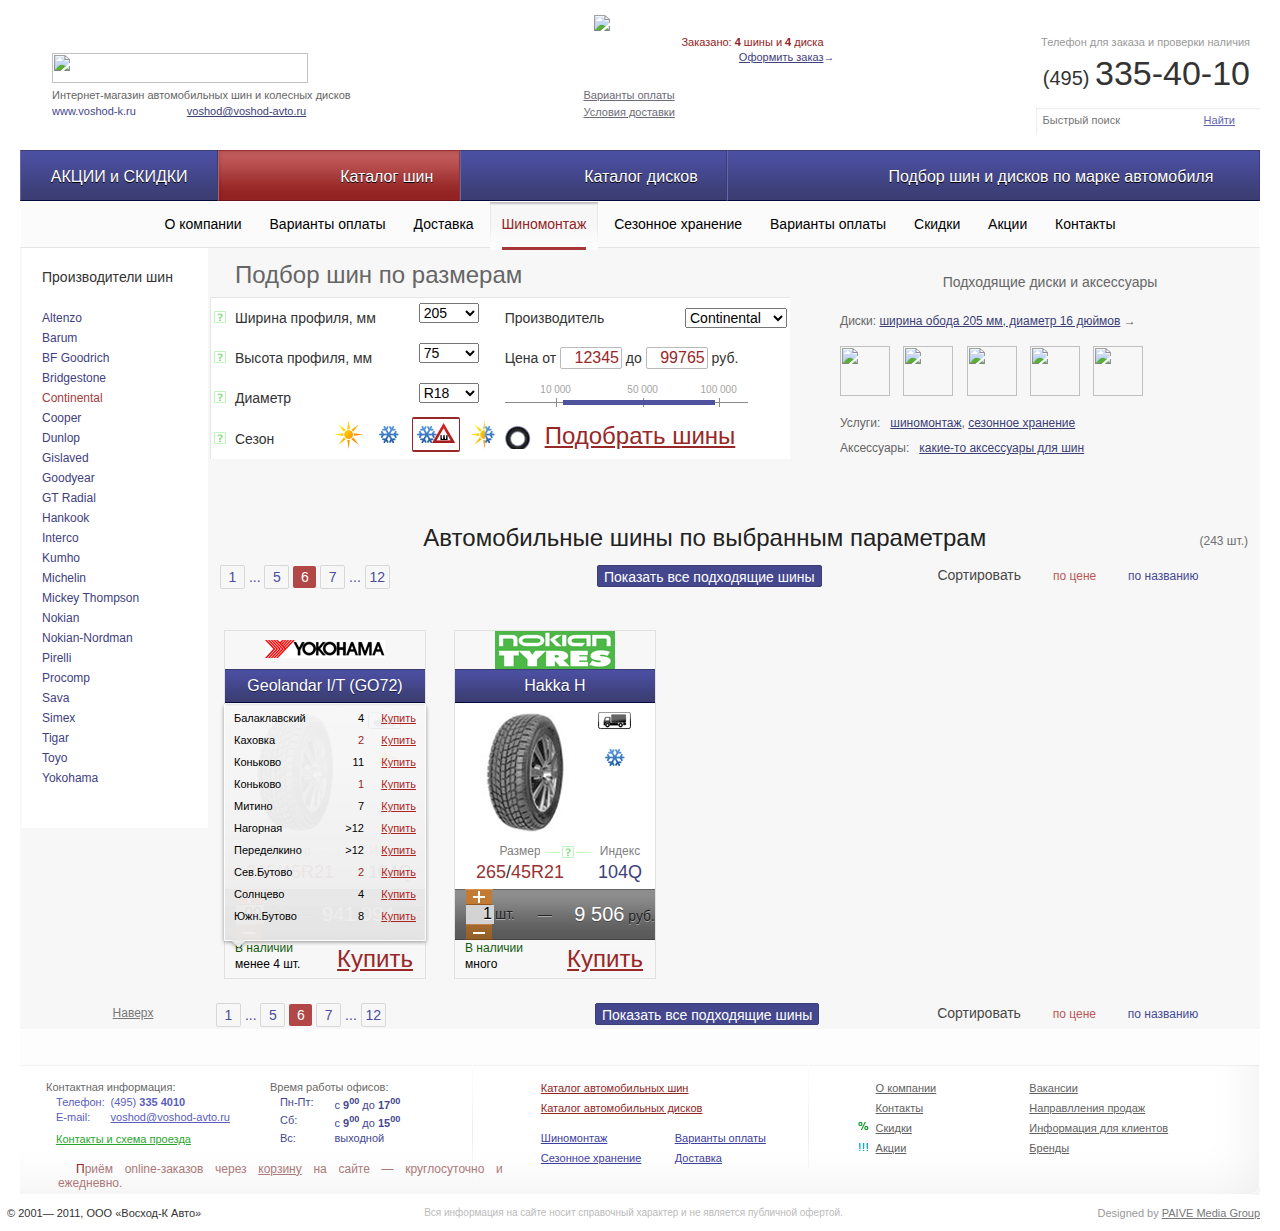
==== commit 45a91646: "9.5 fixes" ====
--- a/catalog1.html
+++ b/catalog1.html
@@ -210,12 +210,12 @@
 					<span class="title">Сортировать</span>
 					<div class="column active">
 						<a href="#" class="up"></a>
-						по цене
+						<a href="#">по цене</a>
 						<a href="#" class="down down-active"></a>
 					</div>
 					<div class="column">
 						<a href="#" class="up"></a>
-						по названию
+						<a href="#">по названию</a>
 						<a href="#" class="down"></a>
 					</div>
 				</div>
@@ -321,12 +321,12 @@
 				<span class="title">Сортировать</span>
 				<span class="column active">
 					<a href="#" class="up"></a>
-					по цене
+					<a href="#">по цене</a>
 					<a href="#" class="down down-active"></a>
 				</span>
 				<span class="column">
 					<a href="#" class="up"></a>
-					по названию
+					<a href="#">по названию</a>
 					<a href="#" class="down"></a>
 				</span>
 			</div>
--- a/layout.css
+++ b/layout.css
@@ -126,7 +126,8 @@
 	bottom: -1px;
 	position: relative;
 }
-#menu .active div {
+#menu .active div,
+#menu :hover div {
 	background: #a93d3d url('img/x-bg-slice.png') 0 -49px repeat-x;
 	box-shadow: 2px 2px 4px -2px rgba(0, 0, 0, 0.2) inset;
 	border-color: #9d2e2e rgba(3, 13, 59, 0.18) #6e1313 rgba(255, 255, 255, 0.12);
@@ -239,7 +240,7 @@
 .icon_help { display: inline-block; width: 12px; height: 12px; background: url('img/question.gif') center; }
 .selector .double_slider { position: relative; width: 243px; height: 1px; background: #8b8b8b; }
 .selector .double_slider .label { position: absolute; width: 48px; margin-left: -24px; top: -20px; line-height: 16px; }
-.selector .double_slider .tick { position: absolute; left: 0; width: 1px; height: 9px; background: #8b8b8b; margin-left: 24px;  }
+.selector .double_slider .tick { position: absolute; left: 0; width: 1px; height: 9px; background: #8b8b8b; margin-left: 24px; top: 16px; }
 .selector .double_slider .knob { position: absolute; width: 8px; height: 14px; background: url('img/knob.png'); cursor: pointer}
 .selector .double_slider .knob-left { background-position: 0 0; }
 .selector .double_slider .knob-right { background-position: -8px 0; }
@@ -458,7 +459,7 @@
 	background: #777 url('img/x-bg-slice.png') 0 -149px repeat-x;
 	height: 34px;
 }
-.product-details { height: 186px; position: relative; }
+.product-details { height: 186px; position: relative; background: white; }
 .product-details .fig { width: 140px; height: 138px; line-height: 138px; text-align: center; }
 .product-details .fig img { max-width: 140px; max-height: 138px; display: inline-block; margin: 0 auto; vertical-align: middle; }
 .product-specifics { position: absolute; }
@@ -608,7 +609,8 @@
 	text-decoration: none;
 	color: #3f417d;
 }
-.sidebar a.current {
+.sidebar a.current,
+.sidebar a:hover {
 	color: #a83b3b;
 }
 
@@ -731,7 +733,8 @@
 }
 .catalogue-panel .show-all button {
 	color: white;
-	line-height: 22px;
+	line-height: 20px;
+	height: 22px;
 	border: 1px solid #3c3e76;
 	border-radius: 2px;
 	background: #44478d url('img/x-bg-slice.png') 0 -333px repeat-x;
@@ -745,12 +748,17 @@
 	margin-left: -10%;
 }
 
-.catalogue-panel .sorting { font-size: 12px; color: #464a93; }
+.catalogue-panel .sorting a { font-size: 12px; color: #464a93; text-decoration: none; }
 .catalogue-panel .sorting .title { color: #484848; line-height: 20px; }
-.catalogue-panel .sorting .active { color: #bd5555 }
+.catalogue-panel .sorting .active a { color: #bd5555 }
 .catalogue-panel .sorting .column {
 	position:relative; display: inline-block; margin-left: 2em; }
-.catalogue-panel .sorting a {position:absolute;left:50%;margin-left:-12px; width: 23px; height: 13px; background-image:url('img/arrows.png'); }
+.catalogue-panel .sorting .up,
+.catalogue-panel .sorting .down {
+	position:absolute; left:50%; margin-left:-12px;
+	width: 23px; height: 13px;
+	background-image:url('img/arrows.png');
+}
 .catalogue-panel .sorting .up {
 	background-position: -1px -1px; top: -14px; }
 .catalogue-panel .sorting .up-active { background-position: -25px -1px; }
@@ -759,7 +767,7 @@
 
 .where-list {
 	position: absolute;
-	bottom: 34px;
+	bottom: 36px;
 	left: -16px;
 	width: 182px; /*// 212px;*/
 	padding: 10px 15px 0;
@@ -773,7 +781,9 @@
 	height: 20px;
 	background: url('img/where-list.png') center bottom;
 	clear: both;
-	margin: 0 -10px -9px;
+	margin: 0 -15px -10px;
+    position: relative;
+    top: 10px;
 }
 
 .catalogue-bottom { height: 35px; border-top: 1px solid white; background: #fdfdfd; margin-top: -8px; }
@@ -803,10 +813,10 @@
 .large-tooltip-inner .bottom,
 .large-tooltip-inner .corner { position: absolute; background: url('img/tooltip-large.png'); }
 .large-tooltip-inner { position: absolute; background-position: center -5px; padding-top: 20px; margin-left: -10%; }
-.large-tooltip-inner .left { width: 10px; left: -10px; top: -20px; bottom:0; background-position: -20px 15px; }
-.large-tooltip-inner .right { width: 10px; right: -10px; top: -20px; bottom:0; background-position: 30px 15px; }
-.large-tooltip-inner .bottom { width: 100%; height: 20px; bottom: -20px; left: -10px; background-position: -20px 40px; }
-.large-tooltip-inner .corner { width: 20px; height: 20px; right: -20px; background-position: 40px 40px; }
+.large-tooltip-inner .left { width: 10px; left: -10px; top: -10px; bottom:0; background-position: -10px 5px; }
+.large-tooltip-inner .right { width: 10px; right: -10px; top: -10px; bottom:0; background-position: 20px 5px; }
+.large-tooltip-inner .bottom { width: 100%; height: 20px; bottom: -20px; left: -10px; background-position: -10px 25px; }
+.large-tooltip-inner .corner { width: 20px; height: 20px; right: -20px; background-position: 30px 25px; }
 
 .large-tooltip-inner td { padding: 3px 10px; height: auto; }
 .large-tooltip-inner .address {
@@ -838,8 +848,8 @@
 .advice-list .section { background-color: #fafafa; }
 .advice-list .spacer { height: 60px; }
 .advice-list .middle { background: url('img/y-bg.png') -184px 0 repeat-y; width: 7px; }
-.advice-list .middle div { position: relative; }
-.advice-list .middle .icon_help { position: absolute; left: -4px; top: -13px; border: 2px solid #f7f7f7; }
+.advice-list .middle div { position: relative; display: inline-block; }
+.advice-list .middle .icon_help { position: absolute; left: -7px; top: -14px; border: 2px solid #f7f7f7; }
 
 .selecting_extra-info {}
 .selecting_extra-info h3 { padding: 20px 0; }
--- a/ie.css
+++ b/ie.css
@@ -1,15 +1,18 @@
 .header-self_link{ float: left; }
 #menu a { height: 51px; }
+.selector { margin-top: -14px; }
 #season { margin-top: -32px; }
 .product-list .right-border { margin-top: -34px; }
 .product-actions .emdash { left:-93px; }
-
-#footer .notice { width: 50%}
-#footer .dev { width: 25%;	clear: right;}
-#menu2 {
-	overflow-x: hidden;
-}
-#menu2 li {
+#footer { overflow-x: hidden; clear: right;}
+#menu2 { overflow-x: hidden; }
+#menu2 li,
+#catalogue .panel .paginator .page,
+.catalogue-panel .sorting .column {
 	zoom: 1;
 	*display: inline;
-}+}
+.large-tooltip-inner .number div { padding-left: 6px; }
+#selector_wrapper h1 { height: 50px; }
+.selector label { float: left; }
+.advice-list .middle .icon_help { left: -4px; top: -13px; }